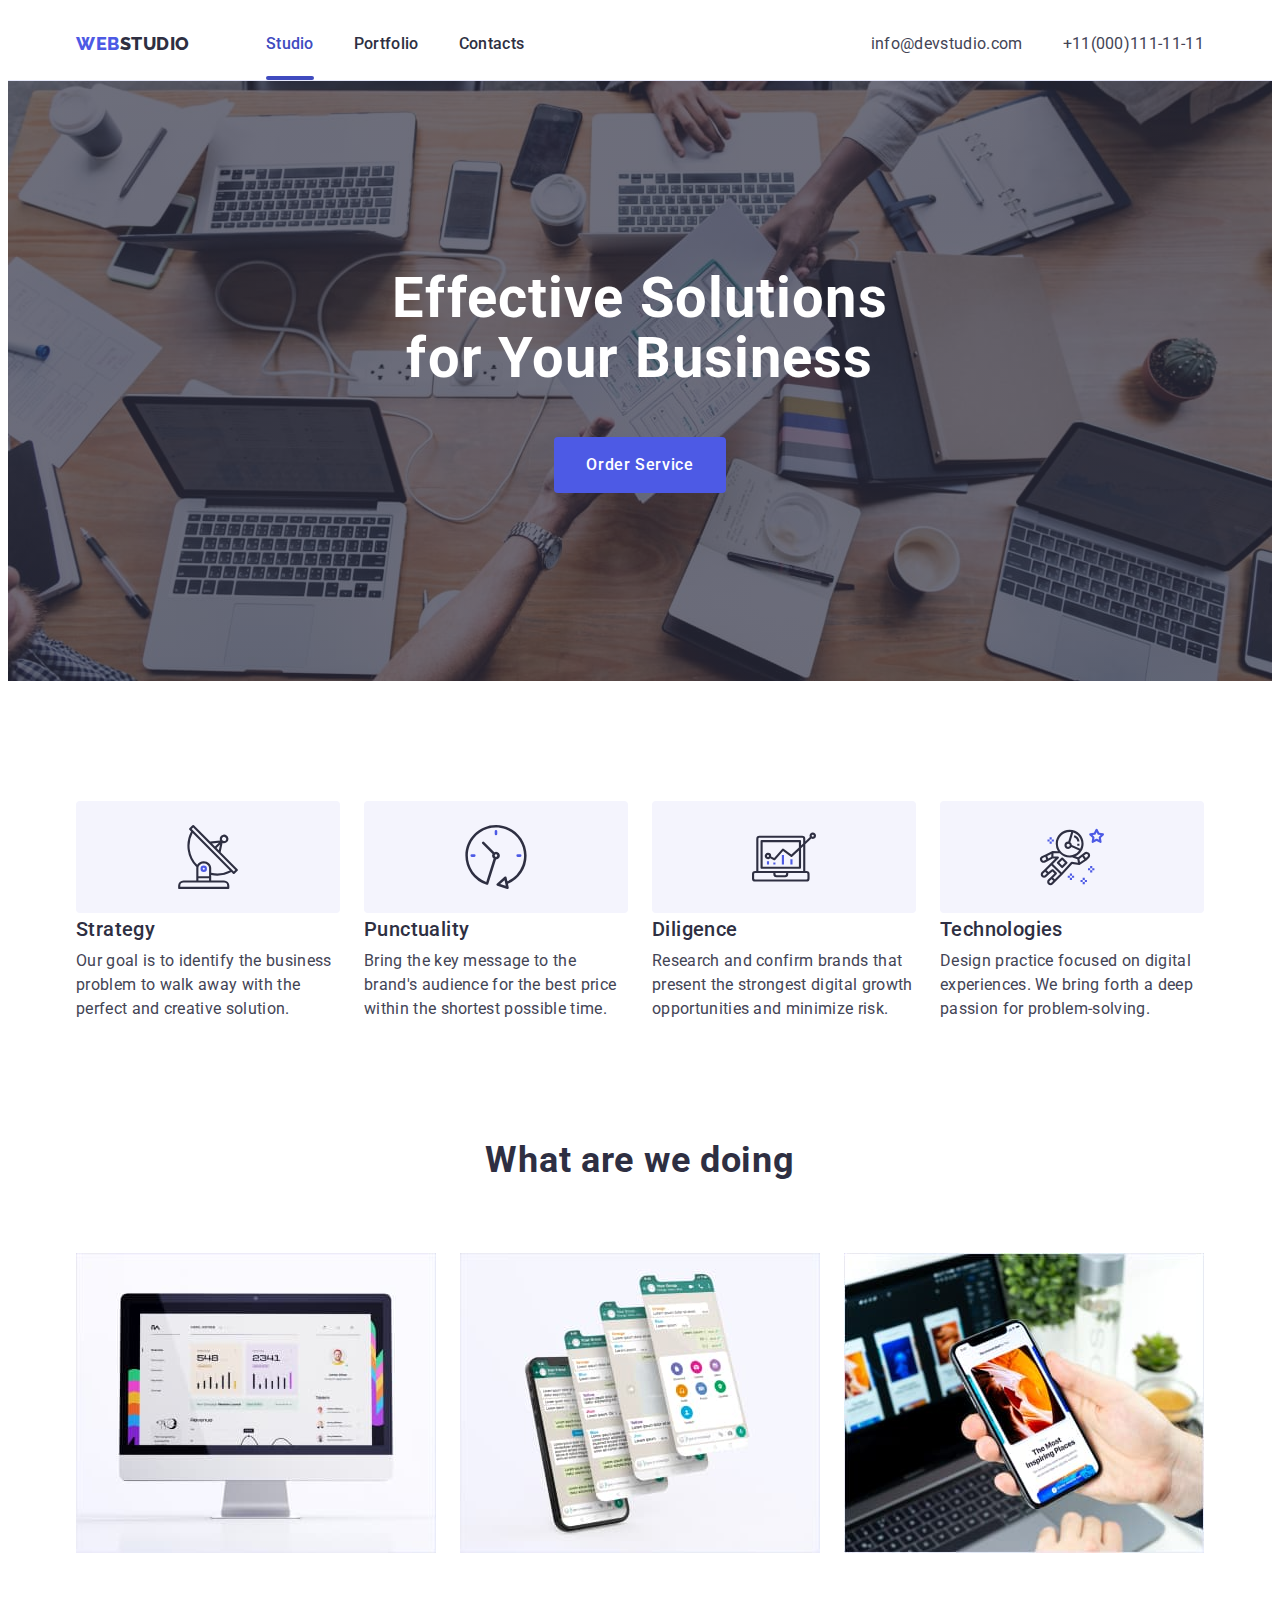
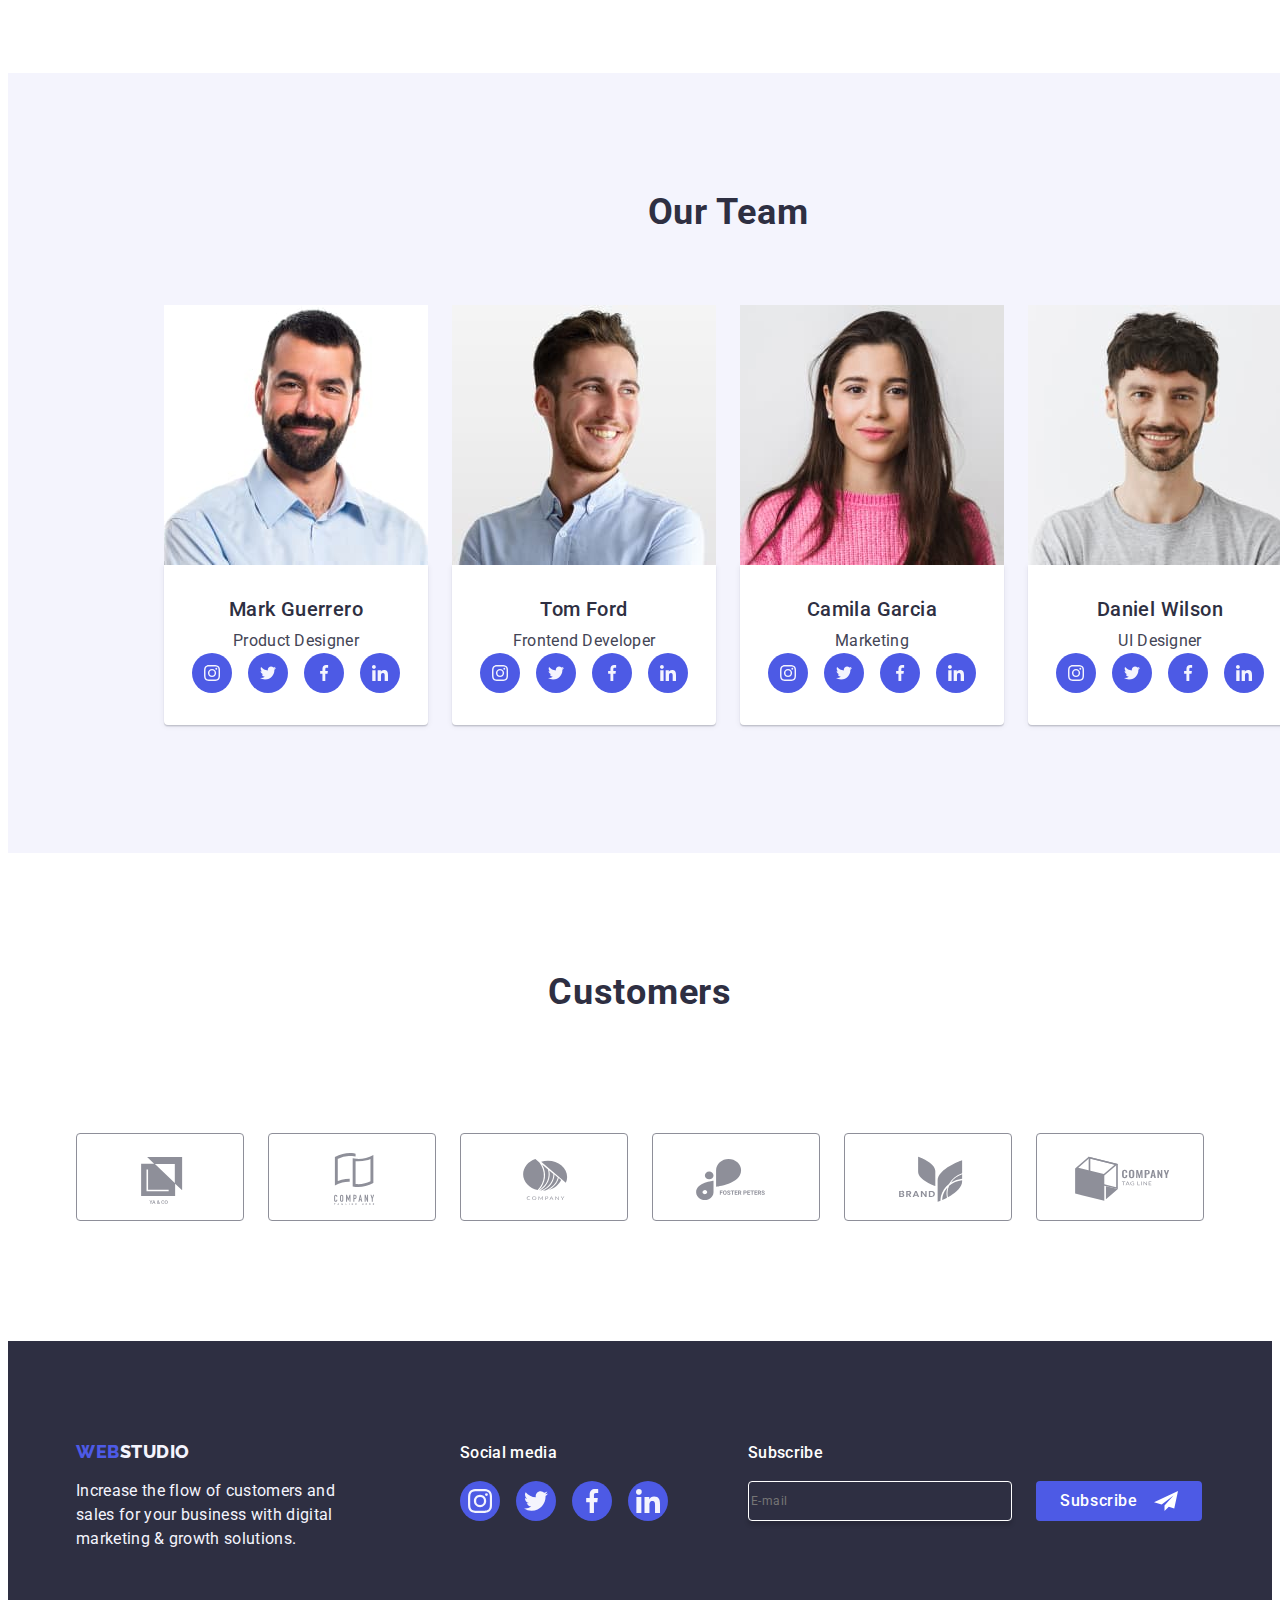
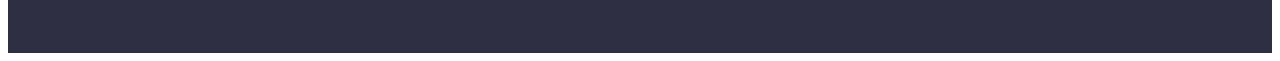
==== index.html @ 4089c4d9 "4" ====
<!DOCTYPE html>
<html lang="en">
  <head>
    <meta charset="UTF-8" />
    <meta name="viewport" content="width=device-width, initial-scale=1.0" />
    <title>Main</title>
    <link rel="preconnect" href="https://fonts.googleapis.com" />
    <link rel="preconnect" href="https://fonts.gstatic.com" crossorigin />
    <link
      href="https://fonts.googleapis.com/css2?family=Abel&family=Montserrat:wght@400;700&family=Raleway:wght@800&family=Roboto:wght@400;500;700;900&display=swap"
      rel="stylesheet"
    />
    <link
      rel="stylesheet"
      href="https://cdnjs.cloudflare.com/ajax/libs/modern-normalize/2.0.0/modern-normalize.min.css"
      integrity="sha512-4xo8blKMVCiXpTaLzQSLSw3KFOVPWhm/TRtuPVc4WG6kUgjH6J03IBuG7JZPkcWMxJ5huwaBpOpnwYElP/m6wg=="
      crossorigin="anonymous"
      referrerpolicy="no-referrer"
    />
    <link rel="stylesheet" href="styles.css" />
  </head>
  <body>
    <header class="page-header">
      <div class="container header-wrapper">
          <nav>
            <a href="./index.html" class="logo-web"
              >Web<span class="logo-studio">Studio</span></a
            >
            <ul class="contact">
              <li>
                <a href="index.html" class="studio-portfolio-contacts current-page"
                  >Studio</a
                >
              </li>
              <li>
                <a href="./portfolio.html" class="studio-portfolio-contacts"
                  >Portfolio</a
                >
              </li>
              <li>
                <a href="#Contacts" class="studio-portfolio-contacts"
                  >Contacts</a
                >
              </li>
            </ul>
          </nav>
            <address class="main-address">
            <ul class="mail-nr">
              <li>
                <a href="mailto:info@devstudio.com" class="contacts"
                  >info@devstudio.com</a
                >
              </li>
              <li>
                <a href="tell:+11(000)111-11-11" class="contacts"
                  >+11(000)111-11-11</a
                >
              </li>
            </ul>
        </address>
      </div>
    </header>
    <main>
      <section class="main-heading">
        <div class="container">
        <h1 class="main-title">Effective Solutions for Your Business</h1>
        <button type="button" class="button-order-service" data-modal-open>
          Order Service
        </button>
      </div>
      </section>
      <section class="feature-sect">
      <div class="container">
        <ul class="features-list">
          <li class="feat-width">
            <svg class="feature-icon" width="64px"  height="64px">
              <use href="./images/icons.svg#icon-antenna-1"></use>
            </svg>
            <h3 class="skills">Strategy</h3>
            <p class="description-skills">
              Our goal is to identify the business<br />
              problem to walk away with the<br />
              perfect and creative solution.
            </p>
          </li>
          <li class="feat-width">
            <svg class="feature-icon" width="64px"  height="64px">
              <use href="./images/icons.svg#icon-clock-1"></use>
            </svg>
            <h3 class="skills">Punctuality</h3>
            <p class="description-skills">
              Bring the key message to the<br />
              brand's audience for the best price<br />
              within the shortest possible time.
            </p>
          </li>
          <li class="feat-width">
            <svg class="feature-icon" width="64px"  height="64px">
              <use href="./images/icons.svg#icon-diagram-1"></use>
            </svg>
            <h3 class="skills">Diligence</h3>
            <p class="description-skills">
              Research and confirm brands that<br />
              present the strongest digital growth<br />
              opportunities and minimize risk.
            </p>
          </li>
          <li class="feat-width">
            <svg class="feature-icon" width="64px"  height="64px">
              <use href="./images/icons.svg#icon-astronaut-1"></use>
            </svg>
            <h3 class="skills">Technologies</h3>
            <p class="description-skills">
              Design practice focused on digital<br />
              experiences. We bring forth a deep<br />
              passion for problem-solving.
            </p>
          </li>
        </ul>
      </section>
      <section class="what-we-do">
      <div class="container">
          <h2 class="second-header-one">What are we doing</h2>
          <ul class="pics">
            <li>
              <img
                src="images/photo3.jpg"
                alt="the macbook is showing some diagrams"
                width="360"
                height="300"
              />
            </li>
            <li>
              <img
                src="images/photo1.jpg"
                alt="the smartphone is showing new features in whatsapp"
                width="360"
                height="300"
              />
            </li>
            <li>
              <img
                src="images/photo2.jpg"
                alt="the man is holding smartphone and showing interesting things"
                width="360"
                height="300"
              />
            </li>
          </ul>
        </section>
      </div>
      <section class="our-team">
      <div class="container">
        <h2 class="second-header-two">Our Team</h2>
        <ul class="team-list">
          <li>
            <img
              src="images/photo3.1.jpg"
              alt="the man with a black bird who is smiling"
              width="264"
              height="260"
            />
            <div class="background-stuff">
              <h3 class="stuff">Mark Guerrero</h3>
              <p class="competence">Product Designer</p>
               <ul class="media-list">
                <li class="media-icon-round">
                  <a href="#">
              <svg width="16px" height="16px">
                <use href="./images/icons.svg#icon-instagram-2"></use>
              </svg></a>
            </li>
            <li class="media-icon-round">
              <a href="#">
              <svg  width="16px" height="16px">
                <use href="./images/icons.svg#icon-twitter-1"></use>
              </svg></a>
            </li>
              <li class="media-icon-round">
                <a href="#">
              <svg width="16px" height="16px">
                <use href="./images/icons.svg#icon-facebook-1"></use>
              </svg></a>
            </li>
              <li class="media-icon-round">
                <a href="#">
              <svg width="16px" height="16px">
                <use href="./images/icons.svg#icon-linkedin-1"></use>
              </svg></a>
            </li>
            </ul>
            </div>
          </li>
          <li>
            <img
              src="images/photo4.jpg"
              alt="the man who is smiling and looking to the side"
              width="264"
              height="260"
            />
            <div class="background-stuff">
              <h3 class="stuff">Tom Ford</h3>
              <p class="competence">Frontend Developer</p>
              <ul class="media-list">
                <li class="media-icon-round">
                  <a href="#">
              <svg width="16px" height="16px">
                <use href="./images/icons.svg#icon-instagram-2"></use>
              </svg></a>
            </li>
              <li class="media-icon-round">
                <a href="#">
              <svg width="16px" height="16px">
                <use href="./images/icons.svg#icon-twitter-1"></use>
              </svg></a>
            </li>
              <li class="media-icon-round">
                <a href="#">
              <svg width="16px" height="16px">
                <use href="./images/icons.svg#icon-facebook-1"></use>
              </svg></a>
              <li class="media-icon-round">
                <a href="#">
              <svg width="16px" height="16px">
                <use href="./images/icons.svg#icon-linkedin-1"></use>
              </svg></a>
            </li>
            </ul>
            </div>
          </li>
          <li>
            <img
              src="images/photo5.jpg"
              alt="the young women with brown hair"
              width="264"
              height="260"
            />
            <div class="background-stuff">
              <h3 class="stuff">Camila Garcia</h3>
              <p class="competence">Marketing</p>
              <ul class="media-list">
                <li class="media-icon-round">
                  <a href="#">
              <svg width="16px" height="16px">
                <use href="./images/icons.svg#icon-instagram-2"></use>
              </svg></a>
            </li>
              <li class="media-icon-round">
                <a href="#">
              <svg width="16px" height="16px">
                <use href="./images/icons.svg#icon-twitter-1"></use>
              </svg></a>
            </li>
              <li class="media-icon-round">
                <a href="#">
              <svg width="16px" height="16px">
                <use href="./images/icons.svg#icon-facebook-1"></use>
              </svg></a>
            </li>
              <li class="media-icon-round">
                <a href="#">
              <svg width="16px" height="16px">
                <use href="./images/icons.svg#icon-linkedin-1"></use>
              </svg></a>
            </li>
            </ul>
            </div>
          </li>
          <li>
            <img
              src="images/photo6.jpg"
              alt="the man with brown hair who is smiling"
              width="264"
              height="260"
            />
            <div class="background-stuff">
              <h3 class="stuff">Daniel Wilson</h3>
              <p class="competence">UI Designer</p>
              <ul class="media-list">
                <li class="media-icon-round">
                  <a href="#">
              <svg width="16px" height="16px">
                <use href="./images/icons.svg#icon-instagram-2"></use>
              </svg></a>
            </li>
              <li class="media-icon-round">
                <a href="#">
              <svg width="16px" height="16px">
                <use href="./images/icons.svg#icon-twitter-1"></use>
              </svg></a>
            </li>
              <li class="media-icon-round">
                <a href="#">
              <svg width="16px" height="16px">
                <use href="./images/icons.svg#icon-facebook-1"></use>
              </svg></a>
            </li>
              <li class="media-icon-round">
                <a href="#">
              <svg width="16px" height="16px">
                <use href="./images/icons.svg#icon-linkedin-1"></use>
              </svg></a>
            </ul>
            </div>
          </li>
        </ul>
      </div>
      </section>
      <section class="customers">
        <div class="container"></div>
        <h2 class="header-customers">Customers</h2>
        <ul class="custom-list">
          <li class="icon-border">
          <a class="customers-hov" href="#">
             <svg width="168px" height="88px">
            <use href="./images/icons.svg#icon-Client-1"></use>
            </svg>
          </a>
        </li>
        <li class="icon-border">
          <a class="customers-hov" href="#"> 
            <svg width="168px" height="88px">
            <use href="./images/icons.svg#icon-Client-2"></use>
            </svg>
          </a>
        </li>
          <li class="icon-border">
          <a class="customers-hov" href="#"> 
            <svg width="168px" height="88px">
            <use href="./images/icons.svg#icon-Client-3"></use>
            </svg>
          </a>
        </li>
          <li class="icon-border">
          <a class="customers-hov" href="#"> 
            <svg width="168px" height="88px">
            <use href="./images/icons.svg#icon-Client-4"></use>
            </svg>
          </a>
        </li>
          <li class="icon-border">
          <a  href="#"> 
            <svg class="customers-hov" width="168px" height="88px">
            <use href="./images/icons.svg#icon-Client-5"></use>
            </svg>
          </a>
        </li>
          <li class="icon-border">
          <a class="customers-hov" href="#"> 
            <svg width="168px" height="88px">
            <use href="./images/icons.svg#icon-Client-6"></use>
            </svg>
          </a>
        </li>
        </ul>
      </section>
    </main>
    <footer class="footer-background">
      <div class="container footer-add">
      <div><a class="logo-web-footer" href="./index.html"
        >Web<span class="logo-studio-footer">Studio</span></a
      >
      <p class="footer-description">
        Increase the flow of customers and sales for your business with
        digital marketing & growth solutions.
      </p>
    </div>
      <div class="footer-wrapper">
      <p class="footer-header-media">Social media</p>
      <ul class="media-list">
        <li class="media-footer-round">
          <a href="#">
      <svg class="social-media" width="24px" height="24px">
        <use href="./images/icons.svg#icon-instagram-2"></use>
      </svg></a>
    </li>
      <li class="media-footer-round">
        <a href="#">
      <svg class="social-media" width="24px" height="24px">
        <use href="./images/icons.svg#icon-twitter-1"></use>
      </svg></a>
    </li>
      <li class="media-footer-round">
        <a href="#">
      <svg class="social-media" width="24px" height="24px">
        <use href="./images/icons.svg#icon-facebook-1"></use>
      </svg></a>
      <li class="media-footer-round">
        <a href="#">
      <svg class="social-media" width="24px" height="24px">
        <use href="./images/icons.svg#icon-linkedin-1"></use>
      </svg></a>
    </li>
    </ul>
  </div>
  <div>
    <p class="subscribe">Subscribe</p>
    <form>
      <label>
        <input class="newsletter" type="email" name="email" placeholder="E-mail"/>
      </label>
    </form>
  </div>
  <button class="subscribes-button">Subscribe
    <svg width="24px" height="24px">
      <use href="./images/modal.svg#icon-Frame-3">
      </use>
    </svg>
  </button>
  </div>
  </footer>
  
  <div class="modal is-hidden" data-modal>
   <div class="modal-body">
    <form>
      <fieldset class="modal-area">
        <p class="modal-description">Leave your contacts and we will call you back</p>
      <label class="form-label" for="username" >
        Name</label>
        <div class="input-wrapper">
          <span>
            <svg width="18px" height="18px">
              <use href="./images/modal.svg#icon-person-black"></use>
            </svg>
          </span>
        <input type="text" name="username"/>
      </div>
        <label class="form-label" for="phone">
          Phone</label>
          <div class="input-wrapper">
            <span>
              <svg width="18px" height="24px">
                <use href="./images/modal.svg#icon-phone-black"></use>
              </svg>
            </span>
          <input type="tel" name="phone"/>
        </div>
        <label class="form-label" for="email">
          Email</label>
          <div class="input-wrapper">
            <span>
              <svg width="18px" height="24px">
                <use href="./images/modal.svg#icon-email-black"></use>
              </svg>
              </span>
          <input type="email" name="email">
      </div>
        <label class="form-label">
          Comment
          <textarea name="Comment" placeholder="Text input"></textarea>
        </label>
      </fieldset>
      <div class="checkbox">
        <input name="tc" type="checkbox" width="16px" height="16px"/>
        <label class="privacy">I accept the terms and conditions of the <a href="#">Privacy Policy</a>
        </div>
        <button class="button-submit" type="submit">Send</button>
      </form>
    <button class="modal-close" data-modal-close>
      <svg width="8px" height="8px">
        <use href="./images/close-button.svg#icon-close-button"></use>
      </svg>
    </button>
   </div>
  </div>

  <script src="./js/modal.js"></script>
  </body>
</html>
---- styles.css ----
*,
*::before,
*::after {
  box-sizing: border-box;
}
html {
  overflow: auto;
  box-sizing: border-box;
}
body {
  color: #2e2f42;
  font-family: "Roboto", sans-serif;
}
:root {
  --brand-color: #434455;
}
.container {
  width: 1158px;
  margin: 0 auto;
  padding: 0 15px;
}
.section {
  padding-top: 120px;
  padding-bottom: 120px;
}
h1,
h2,
h3,
h4,
h5,
h6,
p {
  margin: 0;
}
img {
  display: block;
  max-width: 100%;
  height: auto;
}
button {
  cursor: pointer;
  border: none;
  border-radius: 4px;
}
a {
  text-decoration: none;
}
ul,
ol {
  list-style: none;
  margin: 0;
  padding-left: 0;
}
.visually-hidden {
  position: absolute;
  width: 1px;
  height: 1px;
  margin: -1px;
  border: 0;
  padding: 0;

  white-space: nowrap;
  clip-path: inset(100%);
  clip: rect(0 0 0 0);
  overflow: hidden;
}
.header-wrapper {
  display: flex;
  align-items: center;
}
.page-header {
  border-bottom: 1px solid var(--cornflower, #e7e9fc);
}
.header-wrapper > nav {
  display: flex;
  gap: 76px;
}
.main-address {
  margin-left: auto;
}
.contact {
  display: flex;
  gap: 40px;
  margin: 0;
  padding: 0;
}
.mail-nr {
  display: flex;
  gap: 40px;
  margin: 0;
  padding: 0;
}
nav {
  align-items: center;
  margin-right: 0px;
}
.logo-web {
  color: #4d5ae5;
  font-family: "Raleway", sans-serif;
  font-size: 18px;
  font-style: normal;
  font-weight: 800;
  line-height: 1.17;
  text-transform: uppercase;
  letter-spacing: 0.54px;
}
.logo-web:focus {
  background-color: inherit;
  border-style: none;
}
.logo-studio {
  color: #2e2f42;
  margin: auto;
  display: inline;
  padding-right: 0;
}
.logo-studio-footer {
  color: #f4f4fd;
}
.logo-web-footer {
  color: #4d5ae5;
  font-family: "Raleway", sans-serif;
  font-size: 18px;
  font-style: normal;
  font-weight: 800;
  line-height: 1.17;
  text-transform: uppercase;
  letter-spacing: 0.54px;
  display: inline-flex;
  margin: 0;
  margin-bottom: 17px;
}

.studio-portfolio-contacts {
  font-size: 16px;
  font-style: normal;
  font-weight: 500;
  line-height: 1.5;
  color: #2e2f42;
  letter-spacing: 0.32px;
  padding: 24px 0;
  display: block;
}
.studio-portfolio-contacts:hover,
.studio-portfolio-contacts:focus {
  color: #404bbf;
  background-color: inherit;
  border-style: none;
  transition-duration: 250ms;
  transition-timing-function: cubic-bezier(0.4, 0, 0.2, 1);
}
.current-page {
  position: relative;
  color: #404bbf;
}
.current-page::after {
  position: absolute;
  content: "";
  width: 100%;
  height: 4px;
  left: 0;
  bottom: 0;
  border-radius: 2px;
  background: var(--ocean, #404bbf);
  gap: 20px;
}
.contacts {
  color: var(--brand-color);
  font-size: 16px;
  font-style: normal;
  font-weight: 400;
  line-height: 1.5;
  letter-spacing: 0.32px;
}
.contacts:hover,
.contacts:focus {
  color: #404bbf;
  background-color: inherit;
  border-style: none;
  transition-duration: 250ms;
  transition-timing-function: cubic-bezier(0.4, 0, 0.2, 1);
}
.main-heading {
  background-image: linear-gradient(to bottom, #2e2f42b2, #2e2f42b2),
    url("images/people.jpg");
  background-repeat: no-repeat;
  background-position: center;
  padding: 188px 0;
  text-align: center;
  max-width: 1440px;
  height: 600px;
  margin: 0 auto;
}
.main-title {
  color: #ffffff;
  font-size: 56px;
  font-style: normal;
  font-weight: 700;
  line-height: 1.07;
  letter-spacing: 1.12px;
  max-width: 496px;
  margin: 0 auto;
  margin-bottom: 48px;
}
.button-order-service {
  color: #ffffff;
  background-color: #4d5ae5;
  font-size: 16px;
  font-style: normal;
  font-weight: 500;
  line-height: 1.5;
  letter-spacing: 0.64px;
  font-family: inherit;
  display: inline-flex;
  padding: 16px 32px;
  gap: 10px;
}
.button-order-service:hover,
.button-order-service:focus {
  background-color: #404bbf;
  transition-duration: 250ms;
  transition-timing-function: cubic-bezier(0.4, 0, 0.2, 1);
}
.feature-sect {
  padding: 120px 0;
}
.features-list {
  display: flex;
  gap: 24px;
  margin-right: 0;
}
.feat-width {
  width: 264px;
}
.feature-icon {
  box-sizing: content-box;
  background-color: #f4f4fd;
  width: 100%;
  border-radius: 4px;
  padding-top: 24px;
  padding-bottom: 24px;
}
.what-we-do {
  padding-bottom: 120px;
}
.second-header-one {
  font-size: 36px;
  font-style: normal;
  font-weight: 700;
  line-height: 1.11;
  letter-spacing: 0.72px;
  color: #2e2f42;
  text-align: center;
  margin-bottom: 72px;
}
.pics {
  display: flex;
  gap: 24px;
}
.team-list {
  display: flex;
  gap: 24px;
}
.second-header-two {
  font-size: 36px;
  font-style: normal;
  font-weight: 700;
  line-height: 1.11;
  letter-spacing: 0.72px;
  color: #2e2f42;
  text-align: center;
  margin-bottom: 72px;
}
.our-team {
  background: var(--cloud, #f4f4fd);
  padding: 120px 0;
  margin: 0 auto;
  width: 1440px;
  height: 780px;
}
.third-header {
  font-size: 20px;
  font-style: normal;
  font-weight: 500;
  line-height: 1.2;
  letter-spacing: 0.4px;
  color: #2e2f42;
}
.skills {
  font-size: 20px;
  font-style: normal;
  font-weight: 500;
  line-height: 1.2;
  letter-spacing: 0.4px;
  color: #2e2f42;
  margin-bottom: 8px;
}
.description-skills {
  color: var(--brand-color);
  font-size: 16px;
  font-style: normal;
  font-weight: 400;
  line-height: 1.5;
  letter-spacing: 0.32px;
}
.stuff {
  font-size: 20px;
  font-style: normal;
  font-weight: 500;
  line-height: 1.2;
  letter-spacing: 0.4px;
  color: #2e2f42;
  text-align: center;
  margin-top: 0px;
}
.competence {
  color: var(--brand-color);
  font-size: 16px;
  font-style: normal;
  font-weight: 400;
  line-height: 1.5;
  letter-spacing: 0.32px;
  text-align: center;
  margin-top: 8px;
}
.background-stuff {
  padding: 32px 0;
  border-radius: 0px 0px 4px 4px;
  background: var(--white, #fff);
  box-shadow: 0px 2px 1px 0px rgba(46, 47, 66, 0.08),
    0px 1px 1px 0px rgba(46, 47, 66, 0.16),
    0px 1px 6px 0px rgba(46, 47, 66, 0.08);
}
.background-stuff:hover,
:focus {
  box-shadow: 0px 2px 1px 0px rgba(46, 47, 66, 0.08),
    0px 1px 1px 0px rgba(46, 47, 66, 0.16),
    0px 1px 6px 0px rgba(46, 47, 66, 0.08);
  transition-duration: 250ms;
  transition-timing-function: cubic-bezier(0.4, 0, 0.2, 1);
}
.background-stuff > img {
  margin-bottom: 0px;
  padding-bottom: 120 0;
}
.nishes {
  padding-top: 96px;
  padding-bottom: 120px;
}
.apps {
  display: flex;
  gap: 48px 24px;
  flex-wrap: wrap;
}

.card-image-wrapper {
  position: relative;
  overflow: hidden;
}
.card-image-wrapper > img {
  display: block;
  max-width: 100%;
  height: 100%;
}

.card-image-description {
  width: 360px;
  height: 300px;
  position: absolute;
  inset: 0;
  background-color: var(--iris, #4d5ae5);
  translate: 0 100% 0;
  transition: translate 250ms;
  color: var(--cloud, #f4f4fd);
  font-family: "Roboto", sans-serif;
  font-size: 16px;
  font-style: normal;
  font-weight: 400;
  line-height: 24px;
  letter-spacing: 0.32px;
  padding-top: 40px;
  padding-left: 32px;
}
.apps a:hover .card-image-description {
  translate: 0;
  transition-duration: 250ms;
  transition-timing-function: cubic-bezier(0.4, 0, 0.2, 1);
}
.description {
  color: var(--brand-color);
  font-size: 16px;
  font-style: normal;
  font-weight: 400;
  line-height: 1.5;
  letter-spacing: 0.32px;
  margin-top: 8px;
}
.footer-background {
  background: #2e2f42;
  padding: 100px 0;
  max-width: 1440px;
  margin: 0 auto;
  height: 312px;
}
.footer-description {
  color: #f4f4fd;
  font-size: 16px;
  font-style: normal;
  font-weight: 400;
  line-height: 1.5;
  letter-spacing: 0.32px;
  max-width: 264px;
}
.service-buttons {
  color: #4d5ae5;
  font-size: 16px;
  font-style: normal;
  font-weight: 500;
  line-height: 1.5;
  letter-spacing: 0.64px;
  background-color: #f4f4fd;
  font-family: "Roboto", sans-serif;
  padding: 12px 24px;
  border: 1px solid var(--cornflower, #e7e9fc);
}
.service-buttons:hover,
.service-buttons:focus {
  background-color: #404bbf;
  color: white;
  box-shadow: 0px 2px 2px 0px rgba(0, 0, 0, 0.12),
    0px 1px 2px 0px rgba(0, 0, 0, 0.08), 0px 3px 1px 0px rgba(0, 0, 0, 0.1);
  transition-duration: 250ms;
  transition-timing-function: cubic-bezier(0.4, 0, 0.2, 1);
}
.serv-list {
  display: flex;
  gap: 24px;
  justify-content: center;
  margin-bottom: 72px;
}
a {
  text-decoration: none;
}
li {
  list-style: none;
}
.border-img {
  border-bottom: 1px solid var(--cornflower, #e7e9fc);
  border-left: 1px solid var(--cornflower, #e7e9fc);
  border-right: 1px solid var(--cornflower, #e7e9fc);
  padding: 32px 16px;
}
.apps > li:hover,
:focus {
  box-shadow: 0px 2px 1px 0px rgba(46, 47, 66, 0.08),
    0px 1px 1px 0px rgba(46, 47, 66, 0.16),
    0px 1px 6px 0px rgba(46, 47, 66, 0.08);
  transition-duration: 250ms;
  transition-timing-function: cubic-bezier(0.4, 0, 0.2, 1);
}
.media-list {
  display: flex;
  align-items: center;
  justify-content: center;
  gap: 16px;
}
.media-icon-round {
  width: 40px;
  height: 40px;
  border-radius: 50%;
  padding: 12px;
  background-color: var(--primary-brand, #4d5ae5);
  cursor: pointer;
}
.media-icon-round:hover,
:focus {
  background-color: var(--success, #404bbf);
  transition-duration: 250ms;
  transition-timing-function: cubic-bezier(0.4, 0, 0.2, 1);
}
.media-footer-round {
  width: 40px;
  height: 40px;
  border-radius: 50%;
  padding: 12px;
  background-color: var(--primary-brand, #4d5ae5);
  display: flex;
  justify-content: center;
  align-items: center;
}
.media-footer-round:hover,
:focus {
  background-color: var(--success, #31d0aa);
  transition-duration: 250ms;
  transition-timing-function: cubic-bezier(0.4, 0, 0.2, 1);
}
.customers {
  padding-bottom: 120px;
}
.customers-hov {
  fill: var(--subtle-text, #8e8f99);
}
.customers-hov:hover,
:focus {
  fill: var(--pressed-state, #404bbf);
  transition-duration: 250ms;
  transition-timing-function: cubic-bezier(0.4, 0, 0.2, 1);
}
.header-customers {
  font-size: 36px;
  font-style: normal;
  font-weight: 700;
  line-height: 1.11;
  letter-spacing: 0.72px;
  color: #2e2f42;
  text-align: center;
  margin-bottom: 72px;
  padding: 120px 0;
  margin: 0;
}
.icon-border {
  fill: var(--subtle-text, #8e8f99);
  width: 168px;
  height: 88px;
  border-radius: 4px;
  border: 1px solid var(--subtle-text, #8e8f99);
}
.icon-border:hover,
:focus {
  fill: var(--pressed-state, #404bbf);
  border: 1px solid var(--pressed-state, #404bbf);
  transition-duration: 250ms;
  transition-timing-function: cubic-bezier(0.4, 0, 0.2, 1);
}
.custom-list {
  display: flex;
  justify-content: center;
  gap: 24px;
  padding-top: 0px;
}
.custom-list:hover .custom-list:focus {
  fill: var(--pressed-state, #404bbf);
  border: 1px solid var(--pressed-state, #404bbf);
  transition-duration: 250ms;
  transition-timing-function: cubic-bezier(0.4, 0, 0.2, 1);
}
.footer-header-media {
  color: var(--white-background, #fff);
  font-family: "Roboto";
  font-size: 16px;
  font-weight: 500;
  line-height: 150%;
  letter-spacing: 0.32px;
  margin: 0px;
  margin-bottom: 16px;
}
.footer-wrapper {
  display: block;
  margin-left: 120px;
}
.footer-add {
  display: flex;
}
.social-media {
  margin-top: 4px;
}
.modal {
  position: fixed;
  top: 0;
  left: 0;
  width: 100%;
  height: 100%;
  z-index: 2;
  background-color: rgba(0, 0, 0, 0.2);
  transition: opacity 400ms;
}
.modal-body {
  position: absolute;
  top: 50%;
  left: 50%;
  transform: translate(-50%, -50%);
  width: 408px;
  height: 584px;
  background-color: var(--dairy, #fcfcfc);
  box-shadow: 0px 1px 3px rgba(0, 0, 0, 0.12), 0px 1px 1px rgba(0, 0, 0, 0.14),
    0px 2px 1px rgba(0, 0, 0, 0.2);
  border-radius: 4px;
}
.modal-close {
  position: absolute;
  top: 24px;
  right: 24px;
  width: 24px;
  height: 24px;
  background-color: #e7e9fc;
  border: 1px solid rgba(0, 0, 0, 0.1);
  border-radius: 50%;
}
.is-hidden {
  opacity: 0;
  pointer-events: none;
  transition: opacity 300ms;
}
.modal-description {
  width: 360px;
  color: var(--navyblue, #2e2f42);
  text-align: center;
  font-family: "Roboto";
  font-size: 16px;
  font-style: normal;
  font-weight: 500;
  line-height: 24px;
  letter-spacing: 0.32px;
  margin-top: 72px;
  margin-left: 24px;
}
.form {
  display: flex;
  flex-direction: column;
  gap: 12px;
}
.button-submit {
  color: #ffffff;
  background-color: #4d5ae5;
  font-size: 16px;
  font-style: normal;
  font-weight: 500;
  line-height: 1.5;
  letter-spacing: 0.64px;
  font-family: inherit;
  display: flex;
  padding: 16px 32px;
  gap: 10px;
  justify-content: center;
  align-items: center;
  text-align: center;
  margin-top: 24px;
}
.button-submit:hover,
.button-submit:focus {
  background-color: #404bbf;
  transition-duration: 250ms;
  transition-timing-function: cubic-bezier(0.4, 0, 0.2, 1);
}
.modal-area {
  display: flex;
  flex-direction: column;
  gap: 8px;
  padding: 0;
  margin: 0;
  border: none;
}
.form-label {
  color: var(--lightslate, #8e8f99);
  font-family: Roboto;
  font-size: 12px;
  font-style: normal;
  font-weight: 400;
  line-height: 14px;
  letter-spacing: 0.48px;
  margin-left: 24px;
}
label {
}
.input-wrapper input:not([type="checkbox"]) {
  border: none;
}
.input-wrapper input:not([type="checkbox"]):focus {
  outline: none;
}
.input-wrapper {
  display: flex;
  border-radius: 4px;
  border: 1px solid var(--navyblue-modal, rgba(46, 47, 66, 0.4));
  background-color: inherit;
  padding: 8px;
  width: 360px;
  height: 40px;
  margin-left: 24px;
}
.input-wrapper > input {
  flex-grow: 1;
}
.input-wrapper:focus-within {
  border-color: #4d5ae5;
}

.input-wrapper > use:focus {
  color: #4d5ae5;
}
.input-wrapper--alt {
  position: relative;
}
.icon--alt {
  position: absolute;
  top: 50%;
  left: 8px;
  translate: 0 -50% 0;
}
.input-wrapper--alt input {
  width: 100%;
  padding-block: 8px;
  padding-inline-start: 32px;
}
.checkbox {
  margin-left: 24px;
  margin-top: 16px;
}
.privacy {
  margin-top: 16px;
  margin-left: 8px;
  color: var(--lightslate, #8e8f99);
  font-family: Roboto;
  font-size: 12px;
  font-style: normal;
  font-weight: 400;
  line-height: 14px;
  letter-spacing: 0.48px;
}
.privacy > a {
  color: var(--iris, #4d5ae5);
  text-decoration: underline;
}
.privacy > a:hover,
.privacy > a:focus {
  background-color: inherit;
}
.border {
  stroke-width: 1px;
  stroke: var(--navyblue-modal, rgba(46, 47, 66, 0.4));
}
textarea {
  width: 360px;
  height: 120px;
  margin-top: 4px;
  color: #2e2f4266;
  background-color: #ffff;
}
textarea:hover,
textarea:focus {
  background-color: #ffff;
}
.subscribe {
  color: var(--white-background, #fff);
  font-family: "Roboto";
  font-size: 16px;
  font-weight: 500;
  line-height: 150%;
  letter-spacing: 0.32px;
  margin: 0px;
  margin-bottom: 16px;
  margin-left: 80px;
}
.newsletter {
  background-color: inherit;
  width: 264px;
  height: 40px;
  flex-shrink: 0;
  border-radius: 4px;
  border: 1px solid var(--white, #fff);
  box-shadow: 0px 4px 4px 0px rgba(0, 0, 0, 0.15);
  color: var(--white, #ffff);
  font-family: Roboto;
  font-size: 12px;
  font-style: normal;
  font-weight: 400;
  line-height: 24px;
  letter-spacing: 0.48px;
  margin-left: 80px;
}
.subscribes-button {
  color: #ffffff;
  background-color: #4d5ae5;
  font-size: 16px;
  font-style: normal;
  font-weight: 500;
  line-height: 1.5;
  letter-spacing: 0.64px;
  font-family: inherit;
  display: inline-flex;
  padding: 8px 24px;
  justify-content: center;
  align-items: center;
  gap: 16px;
  border-radius: 4px;
  margin-left: 24px;
  margin-top: 40px;
  max-height: 40px;
}
.subscribes-button:hover,
.subscribes-button:focus {
  background-color: #404bbf;
  transition-duration: 250ms;
  transition-timing-function: cubic-bezier(0.4, 0, 0.2, 1);
}
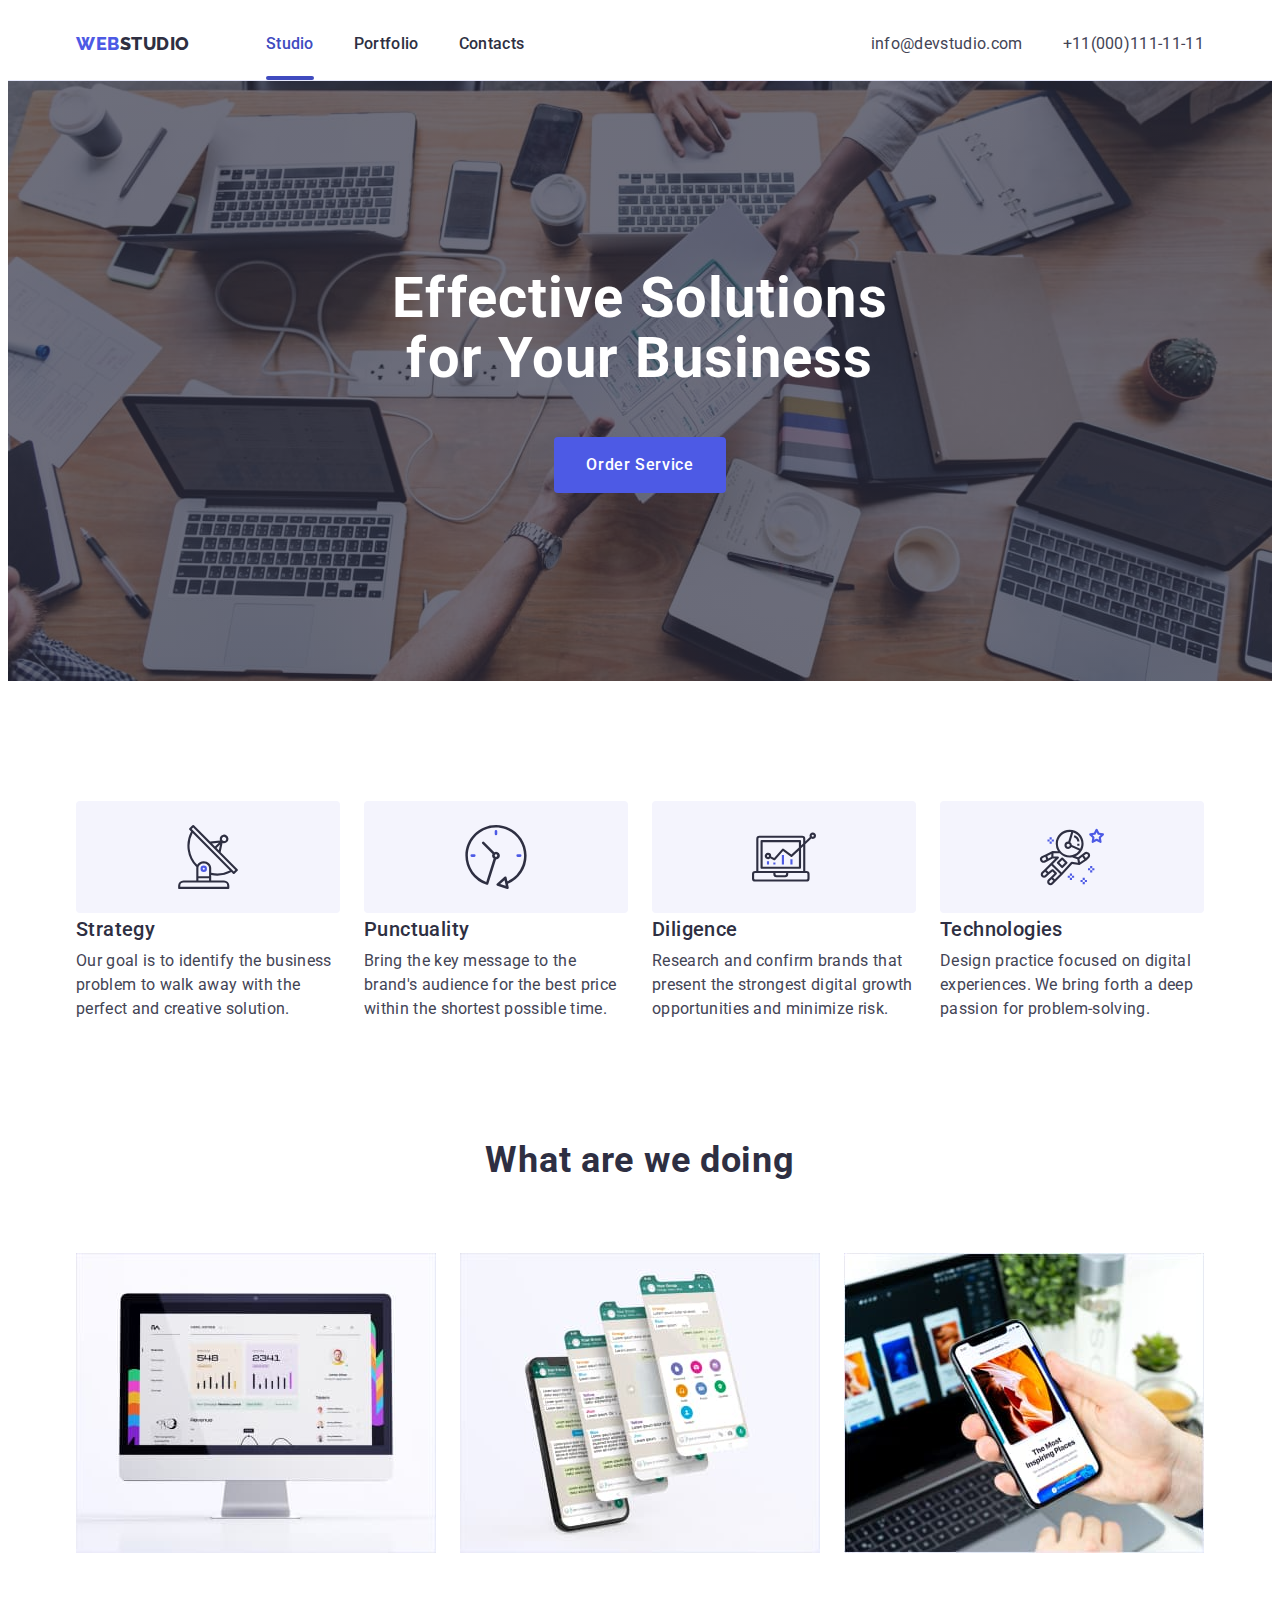
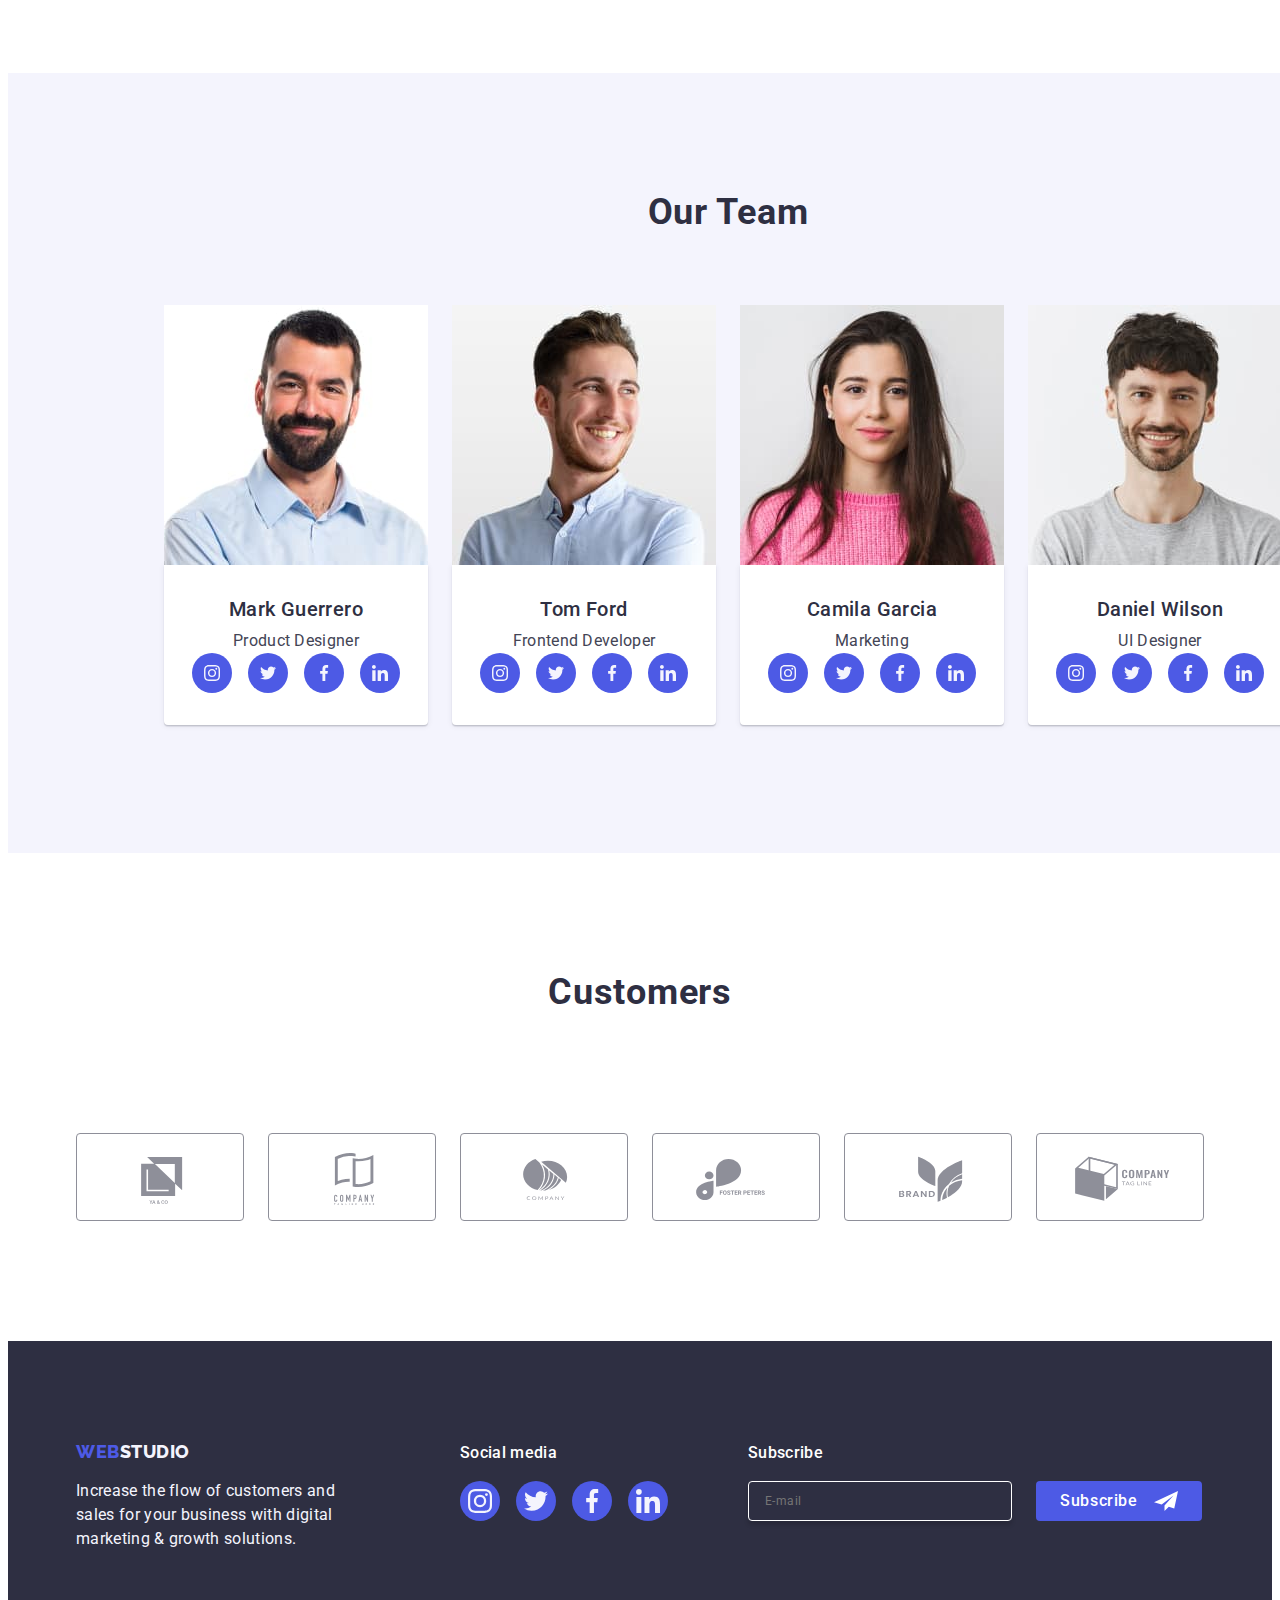
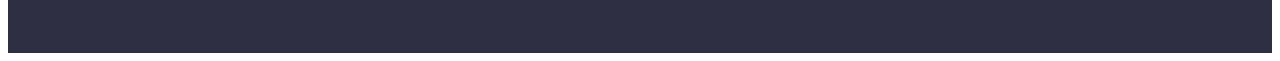
==== commit 274d8bb6: "35" ====
--- a/index.html
+++ b/index.html
@@ -403,7 +403,7 @@
   </div>
   <button class="subscribes-button">Subscribe
     <svg width="24px" height="24px">
-      <use href="./images/modal.svg#icon-Frame-3">
+      <use href="./images/modal.svg#icon-Frame">
       </use>
     </svg>
   </button>
@@ -418,7 +418,7 @@
       <label class="form-label" for="username" >
         Name</label>
         <div class="input-wrapper">
-          <span>
+          <span class="icon-modal">
             <svg width="18px" height="18px">
               <use href="./images/modal.svg#icon-person-black"></use>
             </svg>
@@ -428,9 +428,9 @@
         <label class="form-label" for="phone">
           Phone</label>
           <div class="input-wrapper">
-            <span>
+            <span class="icon-modal">
               <svg width="18px" height="24px">
-                <use href="./images/modal.svg#icon-phone-black"></use>
+                <use  href="./images/modal.svg#icon-phone-black"></use>
               </svg>
             </span>
           <input type="tel" name="phone"/>
@@ -438,9 +438,9 @@
         <label class="form-label" for="email">
           Email</label>
           <div class="input-wrapper">
-            <span>
+            <span class="icon-modal">
               <svg width="18px" height="24px">
-                <use href="./images/modal.svg#icon-email-black"></use>
+                <use  href="./images/modal.svg#icon-email-black"></use>
               </svg>
               </span>
           <input type="email" name="email">
@@ -451,11 +451,19 @@
         </label>
       </fieldset>
       <div class="checkbox">
+        
         <input name="tc" type="checkbox" width="16px" height="16px"/>
-        <label class="privacy">I accept the terms and conditions of the <a href="#">Privacy Policy</a>
+        <span class="checkbox-fake">
+          <svg width="16px" height="16px">
+            <use href="./images/modals.svg#icon-Checkbox"></use>
+          </svg>
+        </span>
+        <span class="privacy">I accept the terms and conditions of the <a href="#">Privacy Policy</a></span>
+    
         </div>
+      </form>
         <button class="button-submit" type="submit">Send</button>
-      </form>
+      
     <button class="modal-close" data-modal-close>
       <svg width="8px" height="8px">
         <use href="./images/close-button.svg#icon-close-button"></use>
--- a/styles.css
+++ b/styles.css
@@ -660,8 +660,6 @@
   letter-spacing: 0.48px;
   margin-left: 24px;
 }
-label {
-}
 .input-wrapper input:not([type="checkbox"]) {
   border: none;
 }
@@ -685,8 +683,11 @@
   border-color: #4d5ae5;
 }
 
-.input-wrapper > use:focus {
-  color: #4d5ae5;
+.input-wrapper:focus-within .icon-modal {
+  fill: var(--pressed-state, #404bbf);
+  transition-duration: 250ms;
+  transition-timing-function: cubic-bezier(0.4, 0, 0.2, 1);
+  background-color: #fff;
 }
 .input-wrapper--alt {
   position: relative;
@@ -705,6 +706,15 @@
 .checkbox {
   margin-left: 24px;
   margin-top: 16px;
+}
+input[type="checkbox"] {
+  appearance: none;
+}
+.checkbox-fake {
+  color: #fff;
+}
+input:checked + .fake-checkbox {
+  background-color: blue;
 }
 .privacy {
   margin-top: 16px;
@@ -730,15 +740,18 @@
   stroke: var(--navyblue-modal, rgba(46, 47, 66, 0.4));
 }
 textarea {
+  position: relative;
   width: 360px;
   height: 120px;
   margin-top: 4px;
-  color: #2e2f4266;
+  border: 1px solid var(--navyblue-modal, rgba(46, 47, 66, 0.4));
   background-color: #ffff;
-}
-textarea:hover,
+  resize: none;
+  border-radius: 4px;
+}
 textarea:focus {
   background-color: #ffff;
+  border: 1px solid #4d5ae5;
 }
 .subscribe {
   color: var(--white-background, #fff);
@@ -759,7 +772,7 @@
   border-radius: 4px;
   border: 1px solid var(--white, #fff);
   box-shadow: 0px 4px 4px 0px rgba(0, 0, 0, 0.15);
-  color: var(--white, #ffff);
+  color: #ffffff;
   font-family: Roboto;
   font-size: 12px;
   font-style: normal;
@@ -767,6 +780,7 @@
   line-height: 24px;
   letter-spacing: 0.48px;
   margin-left: 80px;
+  padding-left: 16px;
 }
 .subscribes-button {
   color: #ffffff;
